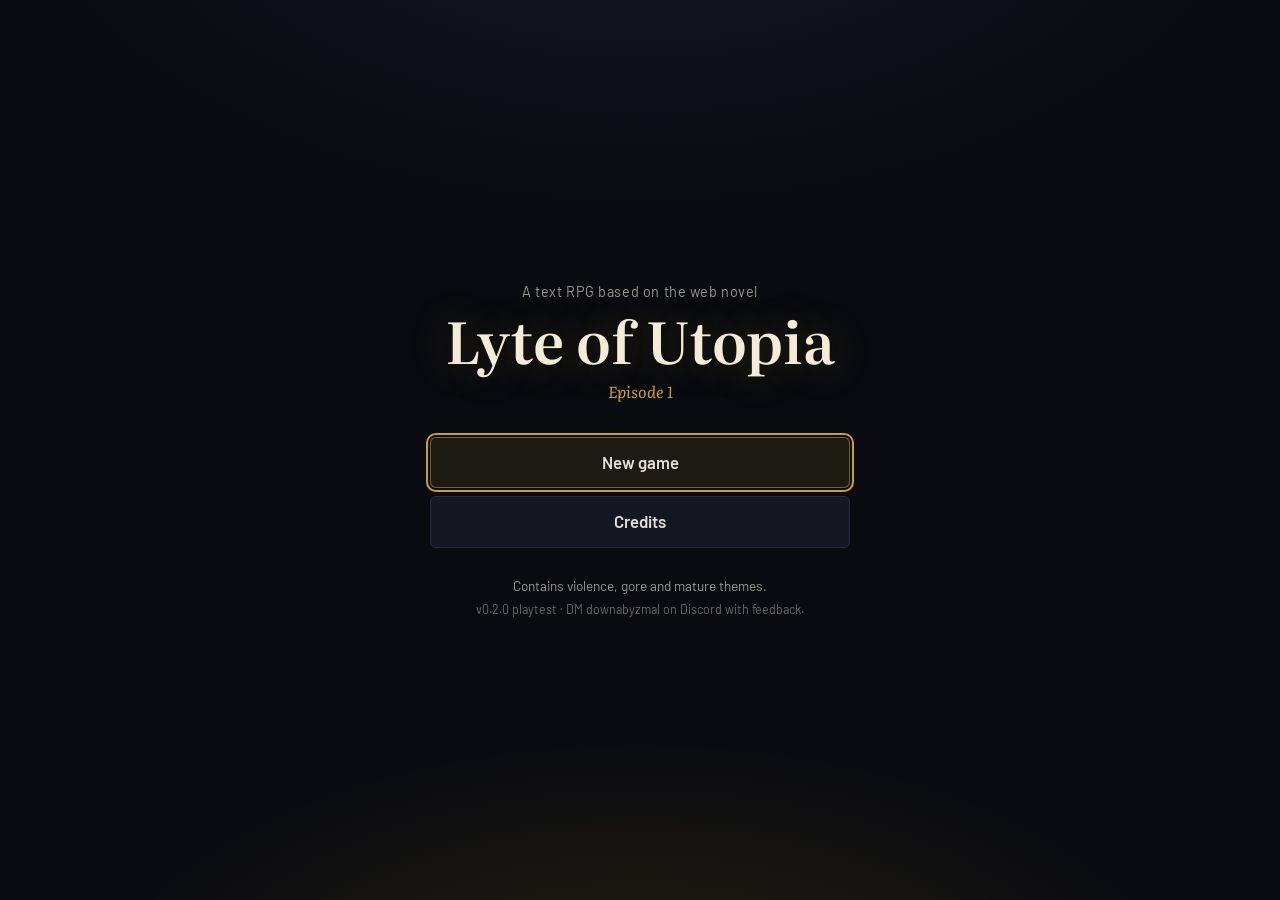
==== game/index.html @ 4e2836ab "Feat: Overhaul UI, combat, and added autosaving Updated the UI a bit Added autosaving feature for br" ====
<!doctype html>
<html lang="en">
<head>
    <meta charset="utf-8">
    <meta name="viewport" content="width=device-width, initial-scale=1">
    <title>Lyte of Utopia</title>
    <link rel="icon" type="image/png" href="assets/icon.png">
    <link rel="preconnect" href="https://fonts.googleapis.com">
    <link rel="preconnect" href="https://fonts.gstatic.com" crossorigin>
    <link rel="stylesheet" href="https://fonts.googleapis.com/css2?family=Barlow:wght@400;500;600&family=Literata:ital,opsz,wght@0,7..72,400;0,7..72,600;1,7..72,400&display=swap">
    <link rel="stylesheet" href="style.css">
</head>
<body>
    <div id="app" class="app is-loading on-title">
        <aside id="sidebar" class="sidebar" aria-label="Akira's status"></aside>
        <div id="sidebar-rail" class="sidebar-rail"></div>
        <div id="drawer-scrim" class="drawer-scrim"></div>

        <main id="main" class="main">
            <div class="mobile-bar">
                <button id="mobile-menu" class="icon-btn" type="button" aria-label="Open status and menu">
                    <svg viewBox="0 0 24 24" width="22" height="22" fill="none" stroke="currentColor" stroke-width="1.8" stroke-linecap="round"><path d="M4 7h16M4 12h16M4 17h16"/></svg>
                </button>
                <span class="mobile-title">Lyte of Utopia</span>
            </div>
            <div class="column">
                <article id="scene" class="scene" aria-live="polite"></article>
                <ol id="choices" class="choices"></ol>
            </div>
        </main>

        <section id="title-screen" class="title-screen" hidden></section>
    </div>

    <div id="modal-root"></div>
    <div id="toast-root" class="toast-root"></div>

    <!-- Plain scripts (not modules) so the game runs from a double-click.
         Order matters: data first, then each code file after the ones it uses. -->
    <script>window.LOU = {}; window.LOU_DATA = {};</script>
    <script src="data/game.js"></script>
    <script src="data/story/ep1.js"></script>
    <script src="data/system.js"></script>
    <script src="data/player.js"></script>
    <script src="data/enemies.js"></script>
    <script src="data/moves.js"></script>
    <script src="data/sprites.js"></script>
    <script src="data/combat-text.js"></script>
    <script src="data/locations.js"></script>
    <script src="data/codex.js"></script>
    <script src="data/tips.js"></script>
    <script src="data/flags.js"></script>
    <script src="js/attributes.js"></script>
    <script src="js/data.js"></script>
    <script src="js/settings.js"></script>
    <script src="js/ui.js"></script>
    <script src="js/state.js"></script>
    <script src="js/saves.js"></script>
    <script src="js/sprites.js"></script>
    <script src="js/combat.js"></script>
    <script src="js/narration.js"></script>
    <script src="js/sidebar.js"></script>
    <script src="js/combat-ui.js"></script>
    <script src="js/check.js"></script>
    <script src="js/engine.js"></script>
</body>
</html>
---- game/style.css ----
/* Lyte of Utopia: night-time palette. Moonlit parchment text on deep blue-black,
   aether gold for anything magical, crimson for danger, sage for good news. */

:root {
  --bg: #0f1118;
  --bg-deep: #0a0b10;
  --panel: #151823;
  --panel-2: #1b1f2c;
  --line: #262b3a;
  --line-strong: #353b4e;
  --text: #e4e0d4;
  --text-dim: #9a978e;
  --text-faint: #6b6a66;
  --gold: #c9a227;
  --gold-soft: rgba(201, 162, 39, 0.15);
  --link: #c9a227;
  --link-hover: #e6c65c;
  --good: #8fbf7a;
  --warn: #e0a85a;
  --bad: #d65a5f;
  --info: #86aee9;
  --calm: #a9b4c9;

  --font-prose: "Literata", "Iowan Old Style", "Palatino Linotype", Georgia, serif;
  --font-ui: "Barlow", "Segoe UI", system-ui, -apple-system, sans-serif;

  --prose-size: 1.125rem;
  --sidebar-w: 300px;
  --radius: 6px;
  --ease: cubic-bezier(.2, .7, .2, 1);
}

:root[data-text-size="small"] { --prose-size: 1rem; }
:root[data-text-size="large"] { --prose-size: 1.3rem; }

*, *::before, *::after { box-sizing: border-box; }
html, body { margin: 0; height: 100%; }
body {
  background: var(--bg);
  color: var(--text);
  font-family: var(--font-ui);
  font-size: 16px;
  line-height: 1.5;
  -webkit-font-smoothing: antialiased;
}
button { font: inherit; color: inherit; }
[hidden] { display: none !important; }
:focus-visible { outline: 2px solid var(--gold); outline-offset: 2px; }

.icon { display: inline-flex; width: 1.1em; height: 1.1em; flex: none; }
.icon svg { width: 100%; height: 100%; }
.muted { color: var(--text-dim); }

/* ---------- layout ---------- */

.app {
  display: grid;
  grid-template-columns: var(--sidebar-w) 1fr;
  height: 100vh;
  height: 100dvh;
}
.app.is-loading { visibility: hidden; }
.app.sidebar-collapsed { grid-template-columns: 0 1fr; }
.app.sidebar-collapsed .sidebar { visibility: hidden; }

.sidebar {
  position: relative;
  display: flex;
  flex-direction: column;
  min-height: 0;
  background: var(--panel);
  border-right: 1px solid var(--line);
  overflow: hidden;
}

.sidebar-rail {
  position: fixed;
  top: 10px;
  left: 10px;
  z-index: 20;
  display: none;
}
.app.sidebar-collapsed .sidebar-rail { display: block; }
.app.on-title .sidebar-rail { display: none; }

.main {
  min-width: 0;
  overflow-y: auto;
  scroll-behavior: smooth;
  background:
    radial-gradient(1200px 500px at 70% -10%, rgba(134, 174, 233, 0.05), transparent 60%),
    var(--bg);
}
.column {
  max-width: 46rem;
  margin: 0 auto;
  padding: 3.5rem 2.5rem 5rem;
}
.app.in-fight .column { max-width: 56rem; padding-top: 2rem; }

.mobile-bar { display: none; }
.drawer-scrim { display: none; }

/* ---------- sidebar ---------- */

.sb-top { position: relative; }
.sidebar-collapse {
  position: absolute;
  top: 8px;
  right: 8px;
  background: rgba(10, 11, 16, 0.55);
  backdrop-filter: blur(4px);
}

.portrait {
  position: relative;
  height: 196px;
  background: var(--bg-deep);
  overflow: hidden;
  border-bottom: 1px solid var(--line);
}
.portrait-sky, .stage-sky {
  position: absolute; inset: 0;
  transition: background 1.2s var(--ease);
}
.portrait-orb {
  position: absolute;
  width: 26px; height: 26px;
  border-radius: 50%;
  left: 74%; top: 34px;
  transition: all 1.2s var(--ease);
}
.portrait-ground, .stage-ground {
  position: absolute; left: 0; right: 0; bottom: 0;
  height: 34px;
  transition: background 1.2s var(--ease);
}
.portrait-anchor {
  position: absolute;
  left: 50%;
  bottom: 18px;
  width: 0; height: 0;
}

/* ---- Background art: switched off until Dan's location sprites arrive. ----
   To bring the placeholder skies back, remove this comment's opening and
   closing lines. The time-of-day feature has been removed, so the data-sky
   rules below no longer match anything; data-ground (location) is still set
   on the sidebar portrait and the fight stage for the new art to hook into.

-- sky by time of day --
[data-sky="void"] .portrait-sky, [data-sky="void"] .stage-sky { background: radial-gradient(circle at 50% 40%, #1e1a33 0%, #0b0a12 70%); }
[data-sky="dawn"] .portrait-sky, [data-sky="dawn"] .stage-sky { background: linear-gradient(#2b3157 0%, #8a5f78 55%, #e7a77a 100%); }
[data-sky="morning"] .portrait-sky, [data-sky="morning"] .stage-sky { background: linear-gradient(#5d8dc7 0%, #a9c7e3 70%, #e9dcc0 100%); }
[data-sky="midday"] .portrait-sky, [data-sky="midday"] .stage-sky { background: linear-gradient(#3f7fd0 0%, #87b6e8 75%, #cfe2ef 100%); }
[data-sky="afternoon"] .portrait-sky, [data-sky="afternoon"] .stage-sky { background: linear-gradient(#4c7fbe 0%, #a6bfd8 65%, #ead2a4 100%); }
[data-sky="evening"] .portrait-sky, [data-sky="evening"] .stage-sky { background: linear-gradient(#36477a 0%, #b56c5d 70%, #f0a35e 100%); }
[data-sky="dusk"] .portrait-sky, [data-sky="dusk"] .stage-sky { background: linear-gradient(#1c2142 0%, #57406b 60%, #b2586a 100%); }
[data-sky="night"] .portrait-sky, [data-sky="night"] .stage-sky { background: linear-gradient(#070912 0%, #121a33 70%, #1d2747 100%); }
[data-sky="fire"] .portrait-sky, [data-sky="fire"] .stage-sky { background: linear-gradient(#0d0a10 0%, #3a1416 50%, #b2402a 88%, #ef8a3a 100%); }

[data-sky="dawn"] .portrait-orb { background: #ffd9a0; box-shadow: 0 0 30px 10px rgba(255, 200, 140, .5); top: 120px; }
[data-sky="morning"] .portrait-orb { background: #fff3d1; box-shadow: 0 0 34px 12px rgba(255, 240, 200, .55); top: 60px; }
[data-sky="midday"] .portrait-orb { background: #fffbe8; box-shadow: 0 0 40px 14px rgba(255, 250, 220, .6); top: 22px; left: 55%; }
[data-sky="afternoon"] .portrait-orb { background: #fff0c4; box-shadow: 0 0 36px 12px rgba(255, 230, 170, .5); top: 50px; left: 22%; }
[data-sky="evening"] .portrait-orb { background: #ffb36b; box-shadow: 0 0 36px 14px rgba(255, 150, 80, .5); top: 118px; left: 16%; }
[data-sky="dusk"] .portrait-orb { background: #f1e7d0; box-shadow: 0 0 16px 4px rgba(240, 230, 210, .35); width: 14px; height: 14px; top: 36px; left: 78%; }
[data-sky="night"] .portrait-orb { background: #e9ecf5; box-shadow: 0 0 20px 6px rgba(220, 230, 255, .35); width: 18px; height: 18px; top: 26px; left: 80%; }
[data-sky="fire"] .portrait-orb { background: transparent; box-shadow: 0 0 80px 40px rgba(255, 110, 40, .25); top: 160px; left: 50%; }
[data-sky="void"] .portrait-orb { opacity: 0; }

-- ground by location --
[data-ground="none"] .portrait-ground, [data-ground="none"] .stage-ground { background: linear-gradient(transparent, rgba(0,0,0,.4)); }
[data-ground="dirt"] .portrait-ground, [data-ground="dirt"] .stage-ground { background: linear-gradient(#5b4632, #3a2c1f); }
[data-ground="wheat"] .portrait-ground, [data-ground="wheat"] .stage-ground { background: repeating-linear-gradient(100deg, #c9a24a 0 3px, #b08a37 3px 6px); }
[data-ground="forest"] .portrait-ground, [data-ground="forest"] .stage-ground { background: linear-gradient(#2f3a24, #1b2216); }
[data-ground="stone"] .portrait-ground, [data-ground="stone"] .stage-ground { background: repeating-linear-gradient(90deg, #6f6a62 0 22px, #5f5a53 22px 24px); }
[data-ground="water"] .portrait-ground, [data-ground="water"] .stage-ground { background: linear-gradient(#5c6f70, #34484f); }
[data-sky="night"] .portrait-ground, [data-sky="night"] .stage-ground,
[data-sky="dusk"] .portrait-ground, [data-sky="dusk"] .stage-ground { filter: brightness(.45) saturate(.7); }
[data-sky="fire"] .portrait-ground, [data-sky="fire"] .stage-ground { filter: brightness(.55) sepia(.4) saturate(1.4) hue-rotate(-20deg); }
[data-sky="evening"] .portrait-ground, [data-sky="evening"] .stage-ground { filter: brightness(.8) sepia(.2); }

[data-sky="night"] .sprite, [data-sky="dusk"] .sprite { filter: brightness(.82) saturate(.85); }
[data-sky="fire"] .sprite { filter: brightness(.9) sepia(.15) saturate(1.1); }
[data-sky="void"] .portrait .sprite { filter: brightness(.35) saturate(.4); }
---- end background art ---- */

.sprite {
  position: absolute;
  background-repeat: no-repeat;
  image-rendering: auto;
  pointer-events: none;
}


.sb-scroll {
  flex: 1;
  min-height: 0;
  overflow-y: auto;
  padding: 14px 16px 12px;
  display: flex;
  flex-direction: column;
  gap: 14px;
  scrollbar-width: thin;
  scrollbar-color: var(--line-strong) transparent;
}

.sb-name {
  font-family: var(--font-prose);
  font-size: 1.35rem;
  font-weight: 600;
  letter-spacing: .01em;
}
.sb-episode { font-family: var(--font-ui); font-size: .8rem; font-weight: 500; color: var(--text-dim); }

.sb-info {
  list-style: none;
  margin: -6px 0 0;
  padding: 0;
  display: grid;
  gap: 4px;
  font-size: .92rem;
}
.sb-info li { display: flex; align-items: center; gap: 8px; }
.sb-info .icon { color: var(--gold); width: 15px; height: 15px; }
.sb-info-sub { color: var(--text-dim); font-size: .85rem; }
.sb-info-sub::before { content: "·"; margin-right: 6px; }

.sb-label {
  display: flex; align-items: center; gap: 6px;
  font-size: .75rem;
  font-weight: 600;
  letter-spacing: .06em;
  color: var(--text-dim);
  margin-bottom: 3px;
}
.sb-label .icon { width: 13px; height: 13px; }
.sb-objective {
  padding: 10px 12px;
  background: var(--gold-soft);
  border-left: 2px solid var(--gold);
  border-radius: 0 var(--radius) var(--radius) 0;
}
.sb-objective-text { font-family: var(--font-prose); font-size: .98rem; }
.sb-objective.is-empty { background: transparent; border-left-color: var(--line-strong); }
.sb-objective.is-empty .sb-objective-text { color: var(--text-dim); font-style: italic; }

.sb-stats { display: grid; grid-template-columns: 1fr 1fr; gap: 8px; }
.sb-stat {
  display: grid;
  gap: 2px;
  padding: 10px 12px;
  background: var(--panel-2);
  border: 1px solid var(--line);
  border-radius: var(--radius);
}
.sb-stat-label { font-size: .75rem; font-weight: 600; letter-spacing: .06em; color: var(--text-dim); }
.sb-stat-value { font-variant-numeric: tabular-nums; }
.sb-stat-value strong { font-size: 1.45rem; font-weight: 600; line-height: 1.1; }
.sb-stat-max { color: var(--text-faint); font-size: .95rem; }
.sb-stat.tone-good .sb-stat-value strong { color: var(--text); }
.sb-stat.tone-warn .sb-stat-value strong { color: var(--warn); }
.sb-stat.tone-bad .sb-stat-value strong { color: var(--bad); }
.sb-stat-value.is-yield strong { color: var(--gold); }

.sb-condition-list { list-style: none; margin: 0; padding: 0; display: grid; gap: 3px; font-size: .95rem; }
.sb-condition-list li { color: var(--calm); }
.sb-condition-list .tone-good { color: var(--good); }
.sb-condition-list .tone-warn { color: var(--warn); }
.sb-condition-list .tone-bad { color: var(--bad); }

.tone-good.char-vital-text { color: var(--good); }
.tone-warn.char-vital-text { color: var(--warn); }
.tone-bad.char-vital-text { color: var(--bad); }
.tone-calm.char-vital-text { color: var(--calm); }

.sb-tip { margin: 0; font-size: .9rem; color: var(--text-dim); line-height: 1.45; }
.sb-tip-label { color: var(--gold); font-weight: 600; }

.sb-menu {
  display: grid;
  grid-template-columns: repeat(2, minmax(0, 1fr));
  gap: 6px;
  margin-top: auto;
}
.sb-menu-btn {
  position: relative;
  display: flex;
  align-items: center;
  gap: 5px;
  padding: 9px 6px 9px 8px;
  background: var(--panel-2);
  border: 1px solid var(--line);
  border-radius: var(--radius);
  cursor: pointer;
  font-size: .88rem;
  font-weight: 500;
  transition: border-color .15s, background .15s, color .15s;
}
.sb-menu-btn .icon { width: 1em; height: 1em; color: var(--text-dim); transition: color .15s; }
.sb-menu-btn span:not(.icon):not(.badge) { white-space: nowrap; }
.sb-menu-btn .badge { position: absolute; top: -7px; right: -7px; margin: 0; box-shadow: 0 0 0 2px var(--panel); }

.sb-menu-btn:hover { border-color: rgba(201, 162, 39, .55); background: #212637; }
.sb-menu-btn:hover .icon { color: var(--gold); }
.badge {
  margin-left: auto;
  min-width: 18px; height: 18px;
  padding: 0 5px;
  border-radius: 9px;
  background: var(--gold);
  color: #1a1408;
  font-size: .72rem;
  font-weight: 600;
  display: inline-flex; align-items: center; justify-content: center;
}
.sb-version { padding: 6px 18px 8px; font-size: .72rem; color: var(--text-faint); border-top: 1px solid var(--line); }

.icon-btn {
  display: inline-flex; align-items: center; justify-content: center;
  width: 32px; height: 32px;
  padding: 0;
  background: var(--panel-2);
  border: 1px solid var(--line);
  border-radius: var(--radius);
  color: var(--text);
  cursor: pointer;
  transition: border-color .15s, color .15s;
}
.icon-btn:hover { border-color: var(--line-strong); color: var(--gold); }
.icon-btn .icon { width: 17px; height: 17px; }

/* ---------- story ---------- */

.scene {
  font-family: var(--font-prose);
  font-size: var(--prose-size);
  line-height: 1.8;
  color: var(--text);
}
.scene p { margin: 0 0 1.15em; }
.scene strong { color: #fff6df; font-weight: 600; }
.scene em { color: #d9d3c2; }
.scene .aside { color: var(--text-dim); }
.scene-heading { font-size: 1.3em; margin: 0 0 1em; }
.scene-feedback { color: var(--gold) !important; font-family: var(--font-ui); font-size: 1rem; }
.scene .error { color: var(--bad); font-family: var(--font-ui); }
:root[data-animations="on"] .scene.is-in { animation: fade-up .45s var(--ease) both; }
@keyframes fade-up { from { opacity: 0; transform: translateY(6px); } to { opacity: 1; transform: none; } }

.choices {
  list-style: none;
  margin: 1.8rem 0 0;
  padding: 0;
  display: grid;
  gap: .35rem;
  font-family: var(--font-prose);
  font-size: var(--prose-size);
}
.choice {
  display: inline-flex;
  align-items: baseline;
  gap: .55em;
  padding: .2rem 0;
  background: none;
  border: 0;
  color: var(--link);
  font-family: var(--font-prose);
  font-size: inherit;
  text-align: left;
  cursor: pointer;
  transition: color .12s;
}
.choice-key { color: var(--text-faint); font-family: var(--font-ui); font-size: .85em; min-width: 1.6em; transition: color .12s; }
.choice-key:not(:empty)::before { content: "("; }
.choice-key:not(:empty)::after { content: ")"; }
.choice:hover .choice-text, .choice:focus-visible .choice-text { color: var(--link-hover); text-decoration: underline; text-underline-offset: 3px; text-decoration-thickness: 1px; }
.choice:hover .choice-key { color: var(--link); }
.choice.is-disabled { color: var(--text-faint); cursor: not-allowed; }
.choice-reason { font-family: var(--font-ui); font-size: .8em; color: var(--text-faint); }
.choice-end { color: var(--gold); }
.choice:focus-visible { outline: none; }
.choice:focus-visible .choice-key { color: var(--gold); }

/* ---------- title screen ---------- */

.title-screen {
  position: fixed;
  inset: 0;
  z-index: 30;
  display: grid;
  place-items: center;
  padding: 24px;
  background:
    radial-gradient(800px 420px at 50% 115%, rgba(201, 162, 39, .16), transparent 70%),
    radial-gradient(1000px 600px at 50% -20%, rgba(134, 174, 233, .10), transparent 65%),
    var(--bg-deep);
  overflow-y: auto;
}
.title-inner { width: min(420px, 100%); text-align: center; }
.title-kicker { margin: 0 0 6px; color: var(--text-dim); font-size: .9rem; letter-spacing: .04em; }
.title-name {
  margin: 0;
  font-family: var(--font-prose);
  font-weight: 600;
  font-size: clamp(2.4rem, 7vw, 3.6rem);
  line-height: 1.05;
  color: #f4ecd6;
  text-shadow: 0 0 40px rgba(201, 162, 39, .25);
}
.title-ep { margin: 10px 0 34px; color: var(--gold); font-family: var(--font-prose); font-style: italic; }
.title-menu { display: grid; gap: 8px; }
.title-btn {
  display: flex; flex-direction: column; align-items: center;
  padding: 12px 16px;
  background: rgba(27, 31, 44, .7);
  border: 1px solid var(--line);
  border-radius: var(--radius);
  cursor: pointer;
  transition: border-color .15s, background .15s, transform .15s;
}
.title-btn:hover { border-color: var(--line-strong); background: var(--panel-2); }
.title-btn.is-primary { border-color: rgba(201, 162, 39, .55); background: rgba(201, 162, 39, .1); }
.title-btn.is-primary:hover { border-color: var(--gold); }
.title-btn-main { font-weight: 600; font-size: 1.05rem; }
.title-btn-sub { font-size: .82rem; color: var(--text-dim); margin-top: 2px; }
.title-warning { margin: 28px 0 4px; font-size: .85rem; color: var(--text-dim); }
.title-warn { margin: 16px 0 0; font-size: .85rem; color: var(--warn); }
.title-foot { margin: 0; font-size: .78rem; color: var(--text-faint); }

/* ---------- modals ---------- */

.modal-backdrop {
  position: fixed; inset: 0; z-index: 50;
  display: grid; place-items: center;
  padding: 20px;
  background: rgba(5, 6, 10, .65);
  backdrop-filter: blur(3px);
  opacity: 0;
  transition: opacity .18s;
}
.modal-backdrop.is-open { opacity: 1; }
.modal {
  width: min(460px, 100%);
  max-height: calc(100dvh - 40px);
  display: flex; flex-direction: column;
  background: var(--panel);
  border: 1px solid var(--line-strong);
  border-radius: 10px;
  box-shadow: 0 30px 80px rgba(0, 0, 0, .5);
  transform: translateY(8px);
  transition: transform .2s var(--ease);
}
.modal-backdrop.is-open .modal { transform: none; }
.modal-wide { width: min(680px, 100%); }
.modal-head {
  display: flex; align-items: center; justify-content: space-between;
  padding: 14px 16px 12px 20px;
  border-bottom: 1px solid var(--line);
}
.modal-head h2 { margin: 0; font-family: var(--font-prose); font-size: 1.25rem; font-weight: 600; }
.modal-body { padding: 18px 20px 20px; overflow-y: auto; }
.modal-body h4 { margin: 0 0 10px; font-size: .78rem; letter-spacing: .07em; color: var(--text-dim); font-weight: 600; }
.modal-body section + section { margin-top: 22px; }

.btn {
  display: inline-flex; align-items: center; gap: 6px;
  padding: 7px 14px;
  background: var(--panel-2);
  border: 1px solid var(--line-strong);
  border-radius: var(--radius);
  cursor: pointer;
  font-weight: 500;
  font-size: .92rem;
  transition: border-color .15s, background .15s;
}
.btn:hover:not(:disabled) { border-color: var(--text-dim); }
.btn:disabled { opacity: .45; cursor: not-allowed; }
.btn .icon { width: 15px; height: 15px; }
.btn-primary { background: rgba(201, 162, 39, .12); border-color: rgba(201, 162, 39, .5); color: #f3dfaa; }
.btn-primary:hover:not(:disabled) { border-color: var(--gold); }
.btn-danger { background: rgba(214, 90, 95, .12); border-color: rgba(214, 90, 95, .5); color: #f0b3b5; }
.btn-danger:hover:not(:disabled) { border-color: var(--bad); }
.btn-row { display: flex; justify-content: flex-end; gap: 8px; margin-top: 18px; }
.confirm p { margin: 0; color: var(--text-dim); }

/* save slots */
.slots { display: grid; gap: 8px; }
.slots > *, .modal-body { min-width: 0; }
.slots-note { margin: 0 0 6px; font-size: .9rem; }
.slots-note:not(.muted) { color: var(--warn); }
.slot {
  display: flex; align-items: center; gap: 14px;
  padding: 12px 14px;
  background: var(--panel-2);
  border: 1px solid var(--line);
  border-radius: var(--radius);
}
.slot.is-auto { border-color: rgba(201, 162, 39, .3); }
.slot.is-empty { background: transparent; border-style: dashed; }
.slot-info { flex: 1; min-width: 0; }
.slot-title { display: flex; gap: 10px; align-items: baseline; }
.slot-title .muted { font-size: .82rem; }
.slot-meta { font-size: .88rem; color: var(--text); }
.slot-meta.muted { color: var(--text-dim); }
.slot-preview { margin: 4px 0 0; font-family: var(--font-prose); font-size: .88rem; color: var(--text-dim); white-space: nowrap; overflow: hidden; text-overflow: ellipsis; }
.slot-actions { display: flex; gap: 6px; flex: none; }

/* settings */
.settings { display: grid; gap: 16px; }
.setting { display: flex; align-items: center; justify-content: space-between; gap: 16px; }
.setting p { margin: 2px 0 0; font-size: .85rem; }
.setting-danger { padding-top: 14px; border-top: 1px solid var(--line); }
.seg { display: inline-flex; border: 1px solid var(--line-strong); border-radius: var(--radius); overflow: hidden; flex: none; }
.seg-btn { padding: 6px 12px; background: transparent; border: 0; cursor: pointer; font-size: .88rem; color: var(--text-dim); }
.seg-btn + .seg-btn { border-left: 1px solid var(--line-strong); }
.seg-btn.is-on { background: var(--gold-soft); color: #f3dfaa; }

/* character */
.char-head { display: flex; justify-content: space-between; align-items: flex-start; gap: 16px; margin-bottom: 18px; }
.char-head h3 { margin: 0; font-family: var(--font-prose); font-size: 1.5rem; }
.char-head p { margin: 2px 0 0; }
.char-yield { text-align: right; display: grid; font-size: .85rem; }
.char-yield strong { font-size: 1.2rem; color: var(--gold); }
.char-vitals { display: grid; gap: 6px; }
.char-vital { display: grid; grid-template-columns: 7rem 1fr auto; gap: 8px; font-size: .95rem; }
.char-vital-label { color: var(--text-dim); }
.char-vital-num { color: var(--text-faint); font-variant-numeric: tabular-nums; }
.stat-grid { display: grid; grid-template-columns: repeat(3, 1fr); gap: 8px; margin: 0; }
.stat { padding: 8px 10px; background: var(--panel-2); border: 1px solid var(--line); border-radius: var(--radius); }
.stat dt { font-size: .8rem; color: var(--text-dim); }
.stat dd { margin: 0; font-size: 1.15rem; font-weight: 600; font-variant-numeric: tabular-nums; }
.stat-help { margin: 2px 0 0; font-size: .75rem; color: var(--text-faint); line-height: 1.3; }
.derived { display: grid; grid-template-columns: repeat(2, 1fr); gap: 4px 20px; margin: 0; }
.derived div { display: flex; justify-content: space-between; border-bottom: 1px solid var(--line); padding: 4px 0; font-size: .92rem; }
.derived dt { color: var(--text-dim); }
.derived dd { margin: 0; font-variant-numeric: tabular-nums; }
.move-list { list-style: none; margin: 0; padding: 0; display: grid; gap: 8px; }
.move-list li { display: grid; font-size: .92rem; }

/* journal */
.journal-entry { padding: 10px 0; border-bottom: 1px solid var(--line); }
.journal-entry:last-child { border-bottom: 0; }
.journal-entry h5 { margin: 0 0 3px; font-family: var(--font-prose); font-size: 1.05rem; font-weight: 600; display: flex; align-items: center; gap: 8px; }
.journal-entry p { margin: 0; font-family: var(--font-prose); color: var(--text-dim); font-size: .98rem; line-height: 1.6; }
.new-pill { font-family: var(--font-ui); font-size: .68rem; font-weight: 600; padding: 1px 6px; border-radius: 8px; background: var(--gold); color: #1a1408; }

.flag-list { list-style: none; margin: 0; padding: 0; counter-reset: flag; }
.flag {
  display: flex; align-items: baseline; gap: 10px;
  padding: 9px 0;
  border-bottom: 1px solid var(--line);
  font-family: var(--font-prose);
  font-size: 1rem;
  counter-increment: flag;
}
.flag:last-child { border-bottom: 0; }
.flag::before { content: counter(flag); flex: none; min-width: 1.4em; font-family: var(--font-ui); font-size: .8rem; color: var(--text-faint); }
.flag .new-pill { margin-left: auto; flex: none; }

.objective-list { list-style: none; margin: 0; padding: 0; display: grid; gap: 2px; }
.objective { display: flex; align-items: baseline; gap: 10px; padding: 7px 0; font-family: var(--font-prose); font-size: 1rem; }
.objective .icon { color: var(--gold); width: 15px; height: 15px; align-self: center; }
.objective.is-current { padding: 10px 12px; background: var(--gold-soft); border-left: 2px solid var(--gold); border-radius: 0 var(--radius) var(--radius) 0; }
.objective.is-done { color: var(--text-dim); border-bottom: 1px solid var(--line); }
.objective.is-done:last-child { border-bottom: 0; }
.objective-check { color: var(--good); font-family: var(--font-ui); font-size: .85rem; min-width: 15px; }

.credits { font-family: var(--font-prose); line-height: 1.7; }
.credits p { margin: 0 0 1em; }
.credits strong { color: var(--gold); }

/* ---------- toasts ---------- */

.toast-root {
  position: fixed; right: 18px; bottom: 18px; z-index: 60;
  display: grid; gap: 8px; justify-items: end;
  pointer-events: none;
}
.toast {
  display: inline-flex; align-items: center; gap: 6px;
  padding: 9px 14px;
  background: var(--panel-2);
  border: 1px solid var(--line-strong);
  border-left: 3px solid var(--text-dim);
  border-radius: var(--radius);
  font-size: .92rem;
  box-shadow: 0 10px 30px rgba(0, 0, 0, .4);
  opacity: 0;
  transform: translateY(6px);
  transition: opacity .25s, transform .25s var(--ease);
}
.toast.is-in { opacity: 1; transform: none; }
.toast .icon { color: var(--gold); width: 15px; height: 15px; }
.toast-good { border-left-color: var(--good); }
.toast-bad { border-left-color: var(--bad); }
.toast-info { border-left-color: var(--gold); }

/* ---------- combat ---------- */

.combat { font-family: var(--font-ui); font-size: 1rem; line-height: 1.5; }

.combat-top {
  display: grid;
  grid-template-columns: 1fr 240px;
  gap: 14px;
}
.stage {
  position: relative;
  height: 210px;
  background: var(--bg-deep);
  border: 1px solid var(--line);
  border-radius: 10px;
  overflow: hidden;
}
.stage-ground { height: 44px; }
.stage-anchor { position: absolute; bottom: 26px; width: 0; height: 0; transition: transform .6s var(--ease), opacity .6s; }
.stage-left { left: 27%; }
.stage-right { left: 73%; }
.stage-anchor.is-leaving { transform: translateX(-180px); opacity: 0; }
.stage-round {
  position: absolute; top: 10px; left: 12px;
  padding: 2px 8px;
  border-radius: 10px;
  background: rgba(10, 11, 16, .55);
  font-size: .78rem;
  color: var(--text);
}
.stage::after {
  content: ""; position: absolute; inset: 0; pointer-events: none; opacity: 0;
}
:root[data-animations="on"] .stage.is-flash-bad::after { background: rgba(214, 90, 95, .35); animation: flash .45s ease-out; }
:root[data-animations="on"] .stage.is-flash-good::after { background: rgba(255, 240, 200, .25); animation: flash .35s ease-out; }
:root[data-animations="on"] .stage.is-shaking { animation: shake .38s; }
@keyframes flash { from { opacity: 1; } to { opacity: 0; } }
@keyframes shake {
  0%, 100% { transform: none; }
  20% { transform: translate(-5px, 2px); }
  40% { transform: translate(5px, -2px); }
  60% { transform: translate(-3px, 1px); }
  80% { transform: translate(2px, 0); }
}

.combat-side { display: grid; gap: 10px; align-content: start; }
.foe-card, .you-card {
  padding: 12px 14px;
  background: var(--panel);
  border: 1px solid var(--line);
  border-radius: 10px;
}
.foe-card { border-top: 2px solid var(--bad); }
.foe-name, .you-name { font-family: var(--font-prose); font-weight: 600; font-size: 1.08rem; margin-bottom: 6px; }
.foe-line { display: grid; gap: 1px; font-size: .92rem; margin-top: 6px; }
.foe-key { font-size: .72rem; letter-spacing: .07em; color: var(--text-faint); font-weight: 600; }
.foe-health.tone-calm span:last-child { color: var(--text); }
.foe-health.tone-warn span:last-child { color: var(--warn); }
.foe-health.tone-bad span:last-child { color: var(--bad); }
.foe-stamina span:last-child { color: var(--text-dim); }

.you-bars { display: grid; gap: 8px; }
.cbar-head { display: flex; justify-content: space-between; font-size: .82rem; color: var(--text-dim); }
.cbar-num { font-variant-numeric: tabular-nums; color: var(--text); }
.cbar-track { height: 6px; background: var(--line-strong); border-radius: 3px; overflow: hidden; margin-top: 3px; }
.cbar-fill { height: 100%; border-radius: 3px; transition: width .5s var(--ease); }
.is-health .cbar-fill { background: linear-gradient(90deg, #b8454b, #d65a5f); }
.is-stamina .cbar-fill { background: linear-gradient(90deg, #6f9a5f, #8fbf7a); }
.is-aether .cbar-fill { background: linear-gradient(90deg, #c8952f, #e2b34a); }
.is-focus .cbar-fill { background: linear-gradient(90deg, #6c86c9, #86aee9); }
.you-mood { margin-top: 8px; font-size: .88rem; }
.you-mood.tone-good { color: var(--good); }
.you-mood.tone-warn { color: var(--warn); }
.you-mood.tone-bad { color: var(--bad); }

.intent {
  margin-top: 14px;
  padding: 12px 16px;
  background: linear-gradient(90deg, rgba(214, 90, 95, .08), transparent 70%), var(--panel);
  border: 1px solid var(--line);
  border-left: 3px solid var(--bad);
  border-radius: 0 10px 10px 0;
}
.intent-head { display: flex; align-items: center; gap: 10px; }
.intent-label { font-size: .72rem; letter-spacing: .07em; font-weight: 600; color: var(--text-faint); }
.intent-tag {
  padding: 1px 8px;
  border-radius: 10px;
  font-size: .75rem;
  font-weight: 600;
  background: var(--line-strong);
}
.intent-tag[data-tag="quick"] { background: rgba(214, 90, 95, .2); color: #f0a3a6; }
.intent-tag[data-tag="slow"] { background: rgba(224, 168, 90, .18); color: #f2c98d; }
.intent-tag[data-tag="defensive"] { background: rgba(169, 180, 201, .16); color: var(--calm); }
.intent-tag[data-tag="recovering"] { background: rgba(143, 191, 122, .16); color: #b9dba9; }
.intent-tag[data-tag="charging"] { background: var(--gold-soft); color: #f3dfaa; }
.intent-tag[data-tag="offbalance"] { background: rgba(143, 191, 122, .2); color: #b9dba9; }
.intent-text { margin: 6px 0 0; font-family: var(--font-prose); font-size: calc(var(--prose-size) * .95); }

.combat-bottom {
  margin-top: 14px;
  display: grid;
  grid-template-columns: 1fr 300px;
  gap: 14px;
  align-items: start;
}
.log-col { display: grid; gap: 14px; min-width: 0; }
.combat-log {
  height: 340px;
  overflow-y: auto;
  padding: 12px 16px;
  background: var(--bg-deep);
  border: 1px solid var(--line);
  border-radius: 10px;
  font-family: var(--font-prose);
  font-size: calc(var(--prose-size) * .92);
  line-height: 1.6;
  scrollbar-width: thin;
  scrollbar-color: var(--line-strong) transparent;
}
.log-line { margin: 0 0 .45em; opacity: 0; transform: translateY(3px); transition: opacity .25s, transform .25s var(--ease); }
.log-line.is-in { opacity: 1; transform: none; }
:root[data-animations="off"] .log-line { opacity: 1; transform: none; transition: none; }
.log-round {
  margin-top: .9em;
  font-family: var(--font-ui);
  font-size: .72rem;
  letter-spacing: .08em;
  font-weight: 600;
  color: var(--text-faint);
  display: flex; align-items: center; gap: 10px;
}
.log-round::after { content: ""; flex: 1; height: 1px; background: var(--line); }
.log-line.tone-muted { color: var(--text-dim); }
.log-line.tone-intent { color: #c9c3b3; font-style: italic; }
.log-line.tone-bad { color: #efb8ba; }
.log-line.tone-good { color: #cfe5c3; }

.action-panel { display: grid; gap: 10px; }
.actions { display: grid; gap: 10px; }
.actions.is-busy { opacity: .55; }
.action-group { display: grid; gap: 6px; }
.action-group-label {
  display: flex; align-items: center; gap: 6px;
  font-size: .72rem; letter-spacing: .07em; font-weight: 600; color: var(--text-faint);
}
.action-group-label .icon { width: 13px; height: 13px; }
.action-btn {
  display: grid;
  grid-template-columns: 1.6rem 1fr auto;
  align-items: center;
  gap: 8px;
  padding: 10px 12px;
  background: var(--panel);
  border: 1px solid var(--line);
  border-radius: var(--radius);
  text-align: left;
  cursor: pointer;
  transition: border-color .12s, background .12s, transform .12s;
}
.action-btn:hover:not(:disabled), .action-btn:focus-visible { border-color: var(--link); background: #1a2030; }
.action-btn:active:not(:disabled) { transform: translateY(1px); }
.action-btn:disabled { cursor: not-allowed; opacity: .5; }
.action-key {
  display: inline-flex; align-items: center; justify-content: center;
  width: 1.4rem; height: 1.4rem;
  border: 1px solid var(--line-strong);
  border-radius: 4px;
  font-size: .78rem; color: var(--text-dim);
}
.action-name { font-weight: 600; }
.action-chips { display: flex; gap: 4px; flex-wrap: wrap; justify-content: flex-end; }
.action-blocked { grid-column: 2 / -1; font-size: .8rem; color: var(--warn); }
.chip { padding: 1px 7px; border-radius: 9px; font-size: .72rem; background: var(--line); color: var(--text-dim); white-space: nowrap; }
.chip-stamina { background: rgba(143, 191, 122, .14); color: #b9dba9; }
.chip-aether { background: var(--gold-soft); color: #f3dfaa; }
.chip-focus { background: rgba(134, 174, 233, .15); color: var(--link-hover); }
.group-attack .action-btn { border-left: 2px solid rgba(214, 90, 95, .6); }
.group-defend .action-btn { border-left: 2px solid rgba(134, 174, 233, .6); }
.group-recover .action-btn { border-left: 2px solid rgba(143, 191, 122, .6); }
.group-escape .action-btn { border-left: 2px solid rgba(224, 168, 90, .6); }

.action-detail {
  padding: 12px 14px;
  background: var(--panel);
  border: 1px solid var(--line);
  border-radius: 10px;
  align-self: start;
  font-size: .9rem;
}
.detail-hint { margin: 0; color: var(--text-dim); }
.detail-name { font-family: var(--font-prose); font-weight: 600; font-size: 1.05rem; }
.detail-text { margin: 4px 0 10px; color: var(--text-dim); font-family: var(--font-prose); }
.detail-facts { display: grid; grid-template-columns: auto 1fr; gap: 3px 10px; margin: 0; }
.detail-facts dt { color: var(--text-faint); }
.detail-facts dd { margin: 0; }
.detail-blocked { margin: 8px 0 0; color: var(--warn); }

.combat-footer:empty { display: none; }
.combat.is-over .combat-bottom { grid-template-columns: 1fr; }
.combat.is-over .action-panel { display: none; }
.combat.is-over .combat-log { height: auto; max-height: 420px; }

/* ---------- small screens ---------- */

@media (max-width: 860px) {
  .app { grid-template-columns: 1fr; }
  .app.sidebar-collapsed { grid-template-columns: 1fr; }
  .app.sidebar-collapsed .sidebar { visibility: visible; }
  .sidebar-rail, .app.sidebar-collapsed .sidebar-rail { display: none; }
  .sidebar-collapse { display: none; }
  .sidebar {
    position: fixed; top: 0; bottom: 0; left: 0;
    width: min(320px, 88vw);
    z-index: 40;
    transform: translateX(-102%);
    transition: transform .25s var(--ease);
  }
  .app.drawer-open .sidebar { transform: none; }
  .app.drawer-open .drawer-scrim { display: block; position: fixed; inset: 0; z-index: 35; background: rgba(5, 6, 10, .6); }
  .mobile-bar {
    position: sticky; top: 0; z-index: 10;
    display: flex; align-items: center; gap: 12px;
    padding: 10px 16px;
    background: rgba(15, 17, 24, .92);
    backdrop-filter: blur(6px);
    border-bottom: 1px solid var(--line);
  }
  .mobile-title { font-family: var(--font-prose); font-weight: 600; }
  .column { padding: 1.6rem 16px 4rem; }
  .app.in-fight .column { padding-top: 1rem; }
  .combat-top { grid-template-columns: 1fr; }
  .combat-side { grid-template-columns: 1fr 1fr; }
  .combat-bottom { grid-template-columns: 1fr; }
  .combat-bottom .action-panel { order: -1; }
  .combat-log { height: 240px; }
  .stat-grid { grid-template-columns: repeat(2, 1fr); }
  .derived { grid-template-columns: 1fr; }
  .slot { flex-wrap: wrap; }
  .slot-actions { width: 100%; justify-content: flex-end; }
}
@media (max-width: 480px) {
  .stage { height: 200px; }
  .stage-left { left: 26%; }
  .stage-right { left: 74%; }
  .setting { flex-direction: column; align-items: flex-start; }
}

@media (prefers-reduced-motion: reduce) {
  *, *::before, *::after { animation: none !important; transition: none !important; }
}
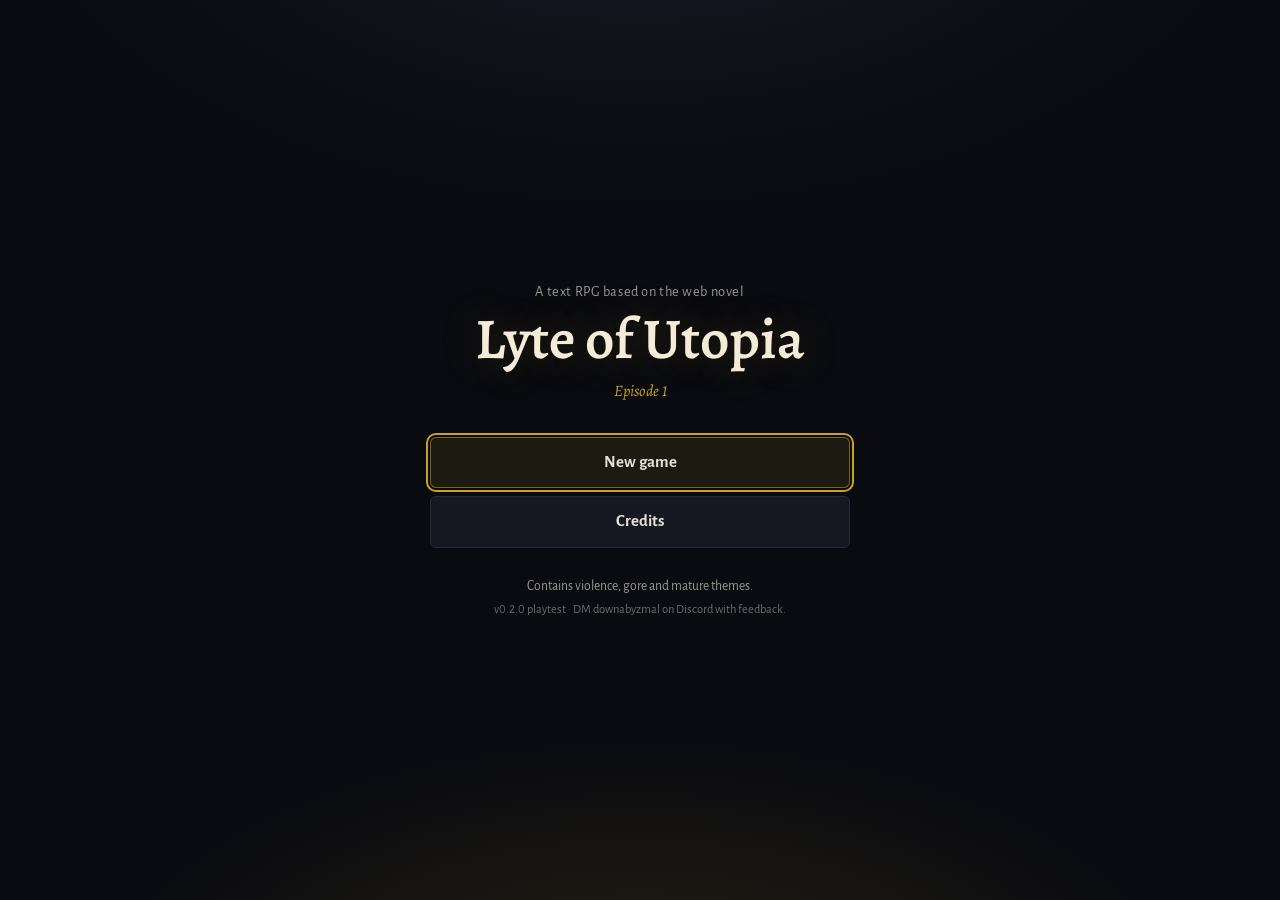
==== commit b8f5208e: "Switch to Alegreya and Alegreya Sans for a warmer, more human feel Co-Authored-By: Claude Opus 5.5 <" ====
--- a/game/index.html
+++ b/game/index.html
@@ -7,7 +7,7 @@
     <link rel="icon" type="image/png" href="assets/icon.png">
     <link rel="preconnect" href="https://fonts.googleapis.com">
     <link rel="preconnect" href="https://fonts.gstatic.com" crossorigin>
-    <link rel="stylesheet" href="https://fonts.googleapis.com/css2?family=Barlow:wght@400;500;600&family=Literata:ital,opsz,wght@0,7..72,400;0,7..72,600;1,7..72,400&display=swap">
+    <link rel="stylesheet" href="https://fonts.googleapis.com/css2?family=Alegreya:ital,wght@0,400;0,600;1,400&family=Alegreya+Sans:wght@400;500;700&display=swap">
     <link rel="stylesheet" href="style.css">
 </head>
 <body>
--- a/game/style.css
+++ b/game/style.css
@@ -21,17 +21,17 @@
   --info: #86aee9;
   --calm: #a9b4c9;
 
-  --font-prose: "Literata", "Iowan Old Style", "Palatino Linotype", Georgia, serif;
-  --font-ui: "Barlow", "Segoe UI", system-ui, -apple-system, sans-serif;
-
-  --prose-size: 1.125rem;
+  --font-prose: "Alegreya", "Iowan Old Style", "Palatino Linotype", Georgia, serif;
+  --font-ui: "Alegreya Sans", "Segoe UI", system-ui, -apple-system, sans-serif;
+
+  --prose-size: 1.2rem;
   --sidebar-w: 300px;
   --radius: 6px;
   --ease: cubic-bezier(.2, .7, .2, 1);
 }
 
-:root[data-text-size="small"] { --prose-size: 1rem; }
-:root[data-text-size="large"] { --prose-size: 1.3rem; }
+:root[data-text-size="small"] { --prose-size: 1.075rem; }
+:root[data-text-size="large"] { --prose-size: 1.375rem; }
 
 *, *::before, *::after { box-sizing: border-box; }
 html, body { margin: 0; height: 100%; }
@@ -41,6 +41,9 @@
   font-family: var(--font-ui);
   font-size: 16px;
   line-height: 1.5;
+  /* Alegreya uses "old-style" numbers that dip below the line by default.
+     Lining numbers sit level, which reads better for stats like 100 / 100. */
+  font-variant-numeric: lining-nums;
   -webkit-font-smoothing: antialiased;
 }
 button { font: inherit; color: inherit; }
@@ -91,12 +94,21 @@
     radial-gradient(1200px 500px at 70% -10%, rgba(134, 174, 233, 0.05), transparent 60%),
     var(--bg);
 }
+/* The story box: a framed panel centred in the space right of the sidebar,
+   about half of that space wide. It never shrinks below a comfortable
+   reading width (min) and never grows past one (max). */
 .column {
-  max-width: 46rem;
-  margin: 0 auto;
-  padding: 3.5rem 2.5rem 5rem;
-}
-.app.in-fight .column { max-width: 56rem; padding-top: 2rem; }
+  width: 50%;
+  min-width: min(36rem, 100%);
+  max-width: 52rem;
+  margin: 3rem auto;
+  padding: 2.5rem 2.75rem 3rem;
+  background: rgba(21, 24, 35, 0.92);
+  border: 1px solid var(--line);
+  border-radius: 10px;
+  box-shadow: 0 18px 50px rgba(0, 0, 0, 0.35);
+}
+.app.in-fight .column { width: 70%; max-width: 56rem; padding-top: 2rem; }
 
 .mobile-bar { display: none; }
 .drawer-scrim { display: none; }
@@ -194,6 +206,9 @@
 }
 
 
+/* space-between spreads the sections evenly from top to bottom, so a tall
+   window doesn't leave one big empty gap. gap is the minimum spacing when
+   the window is short and everything is squeezed together. */
 .sb-scroll {
   flex: 1;
   min-height: 0;
@@ -201,6 +216,7 @@
   padding: 14px 16px 12px;
   display: flex;
   flex-direction: column;
+  justify-content: space-between;
   gap: 14px;
   scrollbar-width: thin;
   scrollbar-color: var(--line-strong) transparent;
@@ -214,9 +230,10 @@
 }
 .sb-episode { font-family: var(--font-ui); font-size: .8rem; font-weight: 500; color: var(--text-dim); }
 
+.sb-identity { display: grid; gap: 6px; }
 .sb-info {
   list-style: none;
-  margin: -6px 0 0;
+  margin: 0;
   padding: 0;
   display: grid;
   gap: 4px;
@@ -256,7 +273,7 @@
   border-radius: var(--radius);
 }
 .sb-stat-label { font-size: .75rem; font-weight: 600; letter-spacing: .06em; color: var(--text-dim); }
-.sb-stat-value { font-variant-numeric: tabular-nums; }
+.sb-stat-value { font-variant-numeric: lining-nums tabular-nums; }
 .sb-stat-value strong { font-size: 1.45rem; font-weight: 600; line-height: 1.1; }
 .sb-stat-max { color: var(--text-faint); font-size: .95rem; }
 .sb-stat.tone-good .sb-stat-value strong { color: var(--text); }
@@ -264,6 +281,17 @@
 .sb-stat.tone-bad .sb-stat-value strong { color: var(--bad); }
 .sb-stat-value.is-yield strong { color: var(--gold); }
 
+.sb-bars { display: grid; gap: 10px; }
+.sb-bar-head { display: flex; justify-content: space-between; align-items: baseline; margin-bottom: 4px; }
+.sb-bar-label { font-size: .75rem; font-weight: 600; letter-spacing: .06em; color: var(--text-dim); }
+.sb-bar-value { font-size: .78rem; color: var(--text-faint); font-variant-numeric: lining-nums tabular-nums; }
+.sb-bar-track { height: 6px; background: var(--bg-deep); border: 1px solid var(--line); border-radius: 4px; overflow: hidden; }
+.sb-bar-fill { height: 100%; background: var(--calm); border-radius: 3px; transition: width .4s var(--ease); }
+.sb-bar-stamina .sb-bar-fill { background: var(--good); }
+.sb-bar-aether .sb-bar-fill { background: var(--info); }
+.sb-bar-composure .sb-bar-fill { background: var(--gold); }
+.sb-bar.is-low .sb-bar-fill { background: var(--bad); }
+
 .sb-condition-list { list-style: none; margin: 0; padding: 0; display: grid; gap: 3px; font-size: .95rem; }
 .sb-condition-list li { color: var(--calm); }
 .sb-condition-list .tone-good { color: var(--good); }
@@ -282,7 +310,6 @@
   display: grid;
   grid-template-columns: repeat(2, minmax(0, 1fr));
   gap: 6px;
-  margin-top: auto;
 }
 .sb-menu-btn {
   position: relative;
@@ -526,16 +553,16 @@
 .char-vitals { display: grid; gap: 6px; }
 .char-vital { display: grid; grid-template-columns: 7rem 1fr auto; gap: 8px; font-size: .95rem; }
 .char-vital-label { color: var(--text-dim); }
-.char-vital-num { color: var(--text-faint); font-variant-numeric: tabular-nums; }
+.char-vital-num { color: var(--text-faint); font-variant-numeric: lining-nums tabular-nums; }
 .stat-grid { display: grid; grid-template-columns: repeat(3, 1fr); gap: 8px; margin: 0; }
 .stat { padding: 8px 10px; background: var(--panel-2); border: 1px solid var(--line); border-radius: var(--radius); }
 .stat dt { font-size: .8rem; color: var(--text-dim); }
-.stat dd { margin: 0; font-size: 1.15rem; font-weight: 600; font-variant-numeric: tabular-nums; }
+.stat dd { margin: 0; font-size: 1.15rem; font-weight: 600; font-variant-numeric: lining-nums tabular-nums; }
 .stat-help { margin: 2px 0 0; font-size: .75rem; color: var(--text-faint); line-height: 1.3; }
 .derived { display: grid; grid-template-columns: repeat(2, 1fr); gap: 4px 20px; margin: 0; }
 .derived div { display: flex; justify-content: space-between; border-bottom: 1px solid var(--line); padding: 4px 0; font-size: .92rem; }
 .derived dt { color: var(--text-dim); }
-.derived dd { margin: 0; font-variant-numeric: tabular-nums; }
+.derived dd { margin: 0; font-variant-numeric: lining-nums tabular-nums; }
 .move-list { list-style: none; margin: 0; padding: 0; display: grid; gap: 8px; }
 .move-list li { display: grid; font-size: .92rem; }
 
@@ -827,7 +854,7 @@
     border-bottom: 1px solid var(--line);
   }
   .mobile-title { font-family: var(--font-prose); font-weight: 600; }
-  .column { padding: 1.6rem 16px 4rem; }
+  .column { width: auto; min-width: 0; margin: 0; padding: 1.6rem 16px 4rem; background: none; border: 0; border-radius: 0; box-shadow: none; }
   .app.in-fight .column { padding-top: 1rem; }
   .combat-top { grid-template-columns: 1fr; }
   .combat-side { grid-template-columns: 1fr 1fr; }
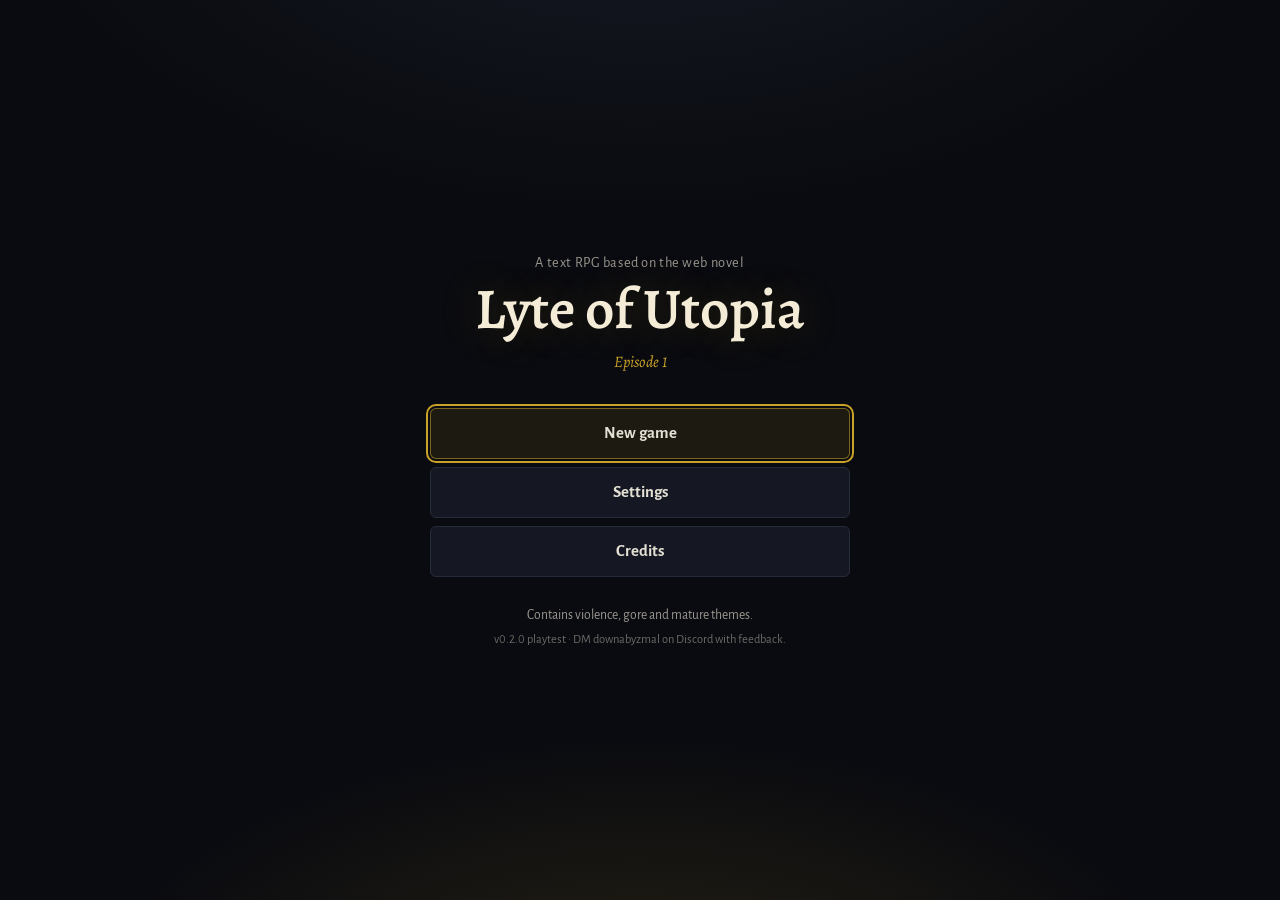
==== commit 416ecfc8: "Rename story flags to achievements The achievement system was called "flags" in the code. Rename the" ====
--- a/game/index.html
+++ b/game/index.html
@@ -49,7 +49,7 @@
     <script src="data/locations.js"></script>
     <script src="data/codex.js"></script>
     <script src="data/tips.js"></script>
-    <script src="data/flags.js"></script>
+    <script src="data/achievements.js"></script>
     <script src="js/attributes.js"></script>
     <script src="js/data.js"></script>
     <script src="js/settings.js"></script>
--- a/game/style.css
+++ b/game/style.css
@@ -201,14 +201,15 @@
 .sprite {
   position: absolute;
   background-repeat: no-repeat;
-  image-rendering: auto;
+  /* Keep the pixel art sharp when it's drawn bigger than its real size,
+     instead of letting the browser smooth (blur) it. */
+  image-rendering: pixelated;
   pointer-events: none;
 }
 
 
-/* space-between spreads the sections evenly from top to bottom, so a tall
-   window doesn't leave one big empty gap. gap is the minimum spacing when
-   the window is short and everything is squeezed together. */
+/* Sections stack from the top with a fixed gap between them. Any spare
+   height is left empty at the bottom instead of being spread between them. */
 .sb-scroll {
   flex: 1;
   min-height: 0;
@@ -216,7 +217,6 @@
   padding: 14px 16px 12px;
   display: flex;
   flex-direction: column;
-  justify-content: space-between;
   gap: 14px;
   scrollbar-width: thin;
   scrollbar-color: var(--line-strong) transparent;
@@ -325,6 +325,9 @@
   font-weight: 500;
   transition: border-color .15s, background .15s, color .15s;
 }
+/* With an odd number of buttons the last one would sit alone in the left
+   column, so let it stretch across both columns instead. */
+.sb-menu-btn:last-child:nth-child(odd) { grid-column: 1 / -1; }
 .sb-menu-btn .icon { width: 1em; height: 1em; color: var(--text-dim); transition: color .15s; }
 .sb-menu-btn span:not(.icon):not(.badge) { white-space: nowrap; }
 .sb-menu-btn .badge { position: absolute; top: -7px; right: -7px; margin: 0; box-shadow: 0 0 0 2px var(--panel); }
@@ -539,6 +542,7 @@
 .setting { display: flex; align-items: center; justify-content: space-between; gap: 16px; }
 .setting p { margin: 2px 0 0; font-size: .85rem; }
 .setting-danger { padding-top: 14px; border-top: 1px solid var(--line); }
+.setting-danger .btn { width: 100%; justify-content: center; }
 .seg { display: inline-flex; border: 1px solid var(--line-strong); border-radius: var(--radius); overflow: hidden; flex: none; }
 .seg-btn { padding: 6px 12px; background: transparent; border: 0; cursor: pointer; font-size: .88rem; color: var(--text-dim); }
 .seg-btn + .seg-btn { border-left: 1px solid var(--line-strong); }
@@ -573,18 +577,18 @@
 .journal-entry p { margin: 0; font-family: var(--font-prose); color: var(--text-dim); font-size: .98rem; line-height: 1.6; }
 .new-pill { font-family: var(--font-ui); font-size: .68rem; font-weight: 600; padding: 1px 6px; border-radius: 8px; background: var(--gold); color: #1a1408; }
 
-.flag-list { list-style: none; margin: 0; padding: 0; counter-reset: flag; }
-.flag {
+.achievement-list { list-style: none; margin: 0; padding: 0; counter-reset: achievement; }
+.achievement {
   display: flex; align-items: baseline; gap: 10px;
   padding: 9px 0;
   border-bottom: 1px solid var(--line);
   font-family: var(--font-prose);
   font-size: 1rem;
-  counter-increment: flag;
-}
-.flag:last-child { border-bottom: 0; }
-.flag::before { content: counter(flag); flex: none; min-width: 1.4em; font-family: var(--font-ui); font-size: .8rem; color: var(--text-faint); }
-.flag .new-pill { margin-left: auto; flex: none; }
+  counter-increment: achievement;
+}
+.achievement:last-child { border-bottom: 0; }
+.achievement::before { content: counter(achievement); flex: none; min-width: 1.4em; font-family: var(--font-ui); font-size: .8rem; color: var(--text-faint); }
+.achievement .new-pill { margin-left: auto; flex: none; }
 
 .objective-list { list-style: none; margin: 0; padding: 0; display: grid; gap: 2px; }
 .objective { display: flex; align-items: baseline; gap: 10px; padding: 7px 0; font-family: var(--font-prose); font-size: 1rem; }
@@ -628,14 +632,11 @@
 
 .combat { font-family: var(--font-ui); font-size: 1rem; line-height: 1.5; }
 
-.combat-top {
-  display: grid;
-  grid-template-columns: 1fr 240px;
-  gap: 14px;
-}
+/* Rows, top to bottom: stage / status panels / log / moves. */
+.combat { display: grid; gap: 14px; }
 .stage {
   position: relative;
-  height: 210px;
+  height: 320px;
   background: var(--bg-deep);
   border: 1px solid var(--line);
   border-radius: 10px;
@@ -654,6 +655,25 @@
   font-size: .78rem;
   color: var(--text);
 }
+/* "?" button in the stage's top-right corner reopens the tutorial. */
+.stage-help {
+  position: absolute; top: 8px; right: 10px; z-index: 2;
+  width: 26px; height: 26px; border-radius: 50%;
+  border: 1px solid var(--line-strong);
+  background: rgba(10, 11, 16, .55);
+  color: var(--text-dim); font-weight: 600; cursor: pointer;
+}
+.stage-help:hover, .stage-help:focus-visible { color: var(--text); border-color: var(--link); }
+
+.tutorial-steps { margin: 0; padding-left: 1.4rem; display: grid; gap: 10px; }
+.tutorial-steps li::marker { color: var(--gold); font-weight: 600; }
+.tutorial-head { font-weight: 600; }
+.tutorial-text { margin: 2px 0 0; color: var(--text-dim); line-height: 1.45; }
+.tutorial-note { margin: 0 0 12px; line-height: 1.45; }
+.tutorial-text p, .tutorial-note p { margin: 0; }
+.tutorial-text p + p, .tutorial-note p + p { margin-top: 6px; }
+.tutorial-steps + .tutorial-note { margin: 14px 0 0; }
+
 .stage::after {
   content: ""; position: absolute; inset: 0; pointer-events: none; opacity: 0;
 }
@@ -669,23 +689,30 @@
   80% { transform: translate(2px, 0); }
 }
 
-.combat-side { display: grid; gap: 10px; align-content: start; }
+/* Akira on the left, the opponent on the right, same height. */
+.combat-status { display: grid; grid-template-columns: 1fr 1fr; gap: 14px; align-items: stretch; }
+.card-head { display: flex; justify-content: space-between; align-items: baseline; gap: 8px; }
+.foe-lines { display: flex; flex-wrap: wrap; gap: 0 16px; }
+.tempo-line { font-size: .78rem; color: var(--text-faint); white-space: nowrap; }
+.tempo-line.is-behind { color: var(--warn); }
 .foe-card, .you-card {
-  padding: 12px 14px;
+  padding: 8px 14px;
   background: var(--panel);
   border: 1px solid var(--line);
   border-radius: 10px;
 }
 .foe-card { border-top: 2px solid var(--bad); }
-.foe-name, .you-name { font-family: var(--font-prose); font-weight: 600; font-size: 1.08rem; margin-bottom: 6px; }
-.foe-line { display: grid; gap: 1px; font-size: .92rem; margin-top: 6px; }
+.foe-name, .you-name { font-family: var(--font-prose); font-weight: 600; font-size: 1rem; margin-bottom: 2px; }
+/* Label and text on one line ("Condition  Unhurt.") to keep the panel short. */
+.foe-line { display: flex; flex-wrap: wrap; align-items: baseline; gap: 2px 8px; font-size: .9rem; margin-top: 2px; }
 .foe-key { font-size: .72rem; letter-spacing: .07em; color: var(--text-faint); font-weight: 600; }
 .foe-health.tone-calm span:last-child { color: var(--text); }
 .foe-health.tone-warn span:last-child { color: var(--warn); }
 .foe-health.tone-bad span:last-child { color: var(--bad); }
 .foe-stamina span:last-child { color: var(--text-dim); }
 
-.you-bars { display: grid; gap: 8px; }
+/* Health and stamina side by side to save height. */
+.you-bars { display: grid; grid-template-columns: repeat(auto-fit, minmax(120px, 1fr)); gap: 4px 14px; }
 .cbar-head { display: flex; justify-content: space-between; font-size: .82rem; color: var(--text-dim); }
 .cbar-num { font-variant-numeric: tabular-nums; color: var(--text); }
 .cbar-track { height: 6px; background: var(--line-strong); border-radius: 3px; overflow: hidden; margin-top: 3px; }
@@ -694,20 +721,21 @@
 .is-stamina .cbar-fill { background: linear-gradient(90deg, #6f9a5f, #8fbf7a); }
 .is-aether .cbar-fill { background: linear-gradient(90deg, #c8952f, #e2b34a); }
 .is-focus .cbar-fill { background: linear-gradient(90deg, #6c86c9, #86aee9); }
-.you-mood { margin-top: 8px; font-size: .88rem; }
+.you-mood { margin-top: 4px; font-size: .84rem; }
 .you-mood.tone-good { color: var(--good); }
 .you-mood.tone-warn { color: var(--warn); }
 .you-mood.tone-bad { color: var(--bad); }
 
+/* The opponent's tell now sits inside its panel. */
 .intent {
-  margin-top: 14px;
-  padding: 12px 16px;
-  background: linear-gradient(90deg, rgba(214, 90, 95, .08), transparent 70%), var(--panel);
-  border: 1px solid var(--line);
+  margin-top: 6px;
+  padding: 4px 10px;
+  background: linear-gradient(90deg, rgba(214, 90, 95, .08), transparent 70%);
   border-left: 3px solid var(--bad);
-  border-radius: 0 10px 10px 0;
-}
-.intent-head { display: flex; align-items: center; gap: 10px; }
+  border-radius: 0 8px 8px 0;
+}
+/* Label, tag and the tell flow as one paragraph to save a line. */
+.intent-head { display: inline-flex; align-items: center; gap: 8px; margin-right: 8px; vertical-align: 1px; }
 .intent-label { font-size: .72rem; letter-spacing: .07em; font-weight: 600; color: var(--text-faint); }
 .intent-tag {
   padding: 1px 8px;
@@ -722,18 +750,11 @@
 .intent-tag[data-tag="recovering"] { background: rgba(143, 191, 122, .16); color: #b9dba9; }
 .intent-tag[data-tag="charging"] { background: var(--gold-soft); color: #f3dfaa; }
 .intent-tag[data-tag="offbalance"] { background: rgba(143, 191, 122, .2); color: #b9dba9; }
-.intent-text { margin: 6px 0 0; font-family: var(--font-prose); font-size: calc(var(--prose-size) * .95); }
-
-.combat-bottom {
-  margin-top: 14px;
-  display: grid;
-  grid-template-columns: 1fr 300px;
-  gap: 14px;
-  align-items: start;
-}
+.intent-text { display: inline; margin: 0; font-family: var(--font-prose); font-size: .92rem; line-height: 1.4; }
+
 .log-col { display: grid; gap: 14px; min-width: 0; }
 .combat-log {
-  height: 340px;
+  height: 240px;
   overflow-y: auto;
   padding: 12px 16px;
   background: var(--bg-deep);
@@ -762,21 +783,26 @@
 .log-line.tone-intent { color: #c9c3b3; font-style: italic; }
 .log-line.tone-bad { color: #efb8ba; }
 .log-line.tone-good { color: #cfe5c3; }
-
-.action-panel { display: grid; gap: 10px; }
-.actions { display: grid; gap: 10px; }
+.log-tick {
+  display: inline-block; margin-right: 8px; padding: 0 6px;
+  border-radius: 8px; background: var(--line);
+  font-family: var(--font-ui); font-size: .7rem; font-style: normal;
+  color: var(--text-faint); font-variant-numeric: tabular-nums;
+  vertical-align: 1px;
+}
+
+/* position: relative lets the move info float just above the buttons. */
+.action-panel { position: relative; }
+/* Moves in one horizontal row of equal-width buttons, however many there are. */
+.actions { display: grid; grid-auto-flow: column; grid-auto-columns: minmax(0, 1fr); gap: 8px; }
 .actions.is-busy { opacity: .55; }
-.action-group { display: grid; gap: 6px; }
-.action-group-label {
-  display: flex; align-items: center; gap: 6px;
-  font-size: .72rem; letter-spacing: .07em; font-weight: 600; color: var(--text-faint);
-}
-.action-group-label .icon { width: 13px; height: 13px; }
+.action-group-label { display: flex; color: var(--text-faint); }
+.action-group-label .icon { width: 14px; height: 14px; }
 .action-btn {
-  display: grid;
-  grid-template-columns: 1.6rem 1fr auto;
-  align-items: center;
-  gap: 8px;
+  display: flex;
+  flex-direction: column;
+  align-items: flex-start;
+  gap: 6px;
   padding: 10px 12px;
   background: var(--panel);
   border: 1px solid var(--line);
@@ -795,27 +821,36 @@
   border-radius: 4px;
   font-size: .78rem; color: var(--text-dim);
 }
+.action-top { display: flex; width: 100%; justify-content: space-between; align-items: center; }
 .action-name { font-weight: 600; }
-.action-chips { display: flex; gap: 4px; flex-wrap: wrap; justify-content: flex-end; }
-.action-blocked { grid-column: 2 / -1; font-size: .8rem; color: var(--warn); }
+.action-chips { display: flex; gap: 4px; flex-wrap: wrap; }
+.action-blocked { font-size: .8rem; color: var(--warn); }
+.chip-ticks { background: rgba(169, 180, 201, .14); color: var(--calm); }
 .chip { padding: 1px 7px; border-radius: 9px; font-size: .72rem; background: var(--line); color: var(--text-dim); white-space: nowrap; }
 .chip-stamina { background: rgba(143, 191, 122, .14); color: #b9dba9; }
 .chip-aether { background: var(--gold-soft); color: #f3dfaa; }
 .chip-focus { background: rgba(134, 174, 233, .15); color: var(--link-hover); }
-.group-attack .action-btn { border-left: 2px solid rgba(214, 90, 95, .6); }
-.group-defend .action-btn { border-left: 2px solid rgba(134, 174, 233, .6); }
-.group-recover .action-btn { border-left: 2px solid rgba(143, 191, 122, .6); }
-.group-escape .action-btn { border-left: 2px solid rgba(224, 168, 90, .6); }
-
+.action-btn.group-attack { border-top: 2px solid rgba(214, 90, 95, .6); }
+.action-btn.group-defend { border-top: 2px solid rgba(134, 174, 233, .6); }
+.action-btn.group-recover { border-top: 2px solid rgba(143, 191, 122, .6); }
+.action-btn.group-escape { border-top: 2px solid rgba(224, 168, 90, .6); }
+
+/* Move info floats over the bottom of the log while a move is hovered,
+   so it never pushes the layout around. */
 .action-detail {
+  position: absolute;
+  left: 0; right: 0;
+  bottom: calc(100% + 8px);
+  z-index: 5;
   padding: 12px 14px;
   background: var(--panel);
-  border: 1px solid var(--line);
+  border: 1px solid var(--line-strong);
   border-radius: 10px;
-  align-self: start;
+  box-shadow: 0 8px 24px rgba(0, 0, 0, .45);
   font-size: .9rem;
-}
-.detail-hint { margin: 0; color: var(--text-dim); }
+  pointer-events: none;
+}
+.action-detail[hidden] { display: none; }
 .detail-name { font-family: var(--font-prose); font-weight: 600; font-size: 1.05rem; }
 .detail-text { margin: 4px 0 10px; color: var(--text-dim); font-family: var(--font-prose); }
 .detail-facts { display: grid; grid-template-columns: auto 1fr; gap: 3px 10px; margin: 0; }
@@ -824,7 +859,6 @@
 .detail-blocked { margin: 8px 0 0; color: var(--warn); }
 
 .combat-footer:empty { display: none; }
-.combat.is-over .combat-bottom { grid-template-columns: 1fr; }
 .combat.is-over .action-panel { display: none; }
 .combat.is-over .combat-log { height: auto; max-height: 420px; }
 
@@ -855,19 +889,21 @@
   }
   .mobile-title { font-family: var(--font-prose); font-weight: 600; }
   .column { width: auto; min-width: 0; margin: 0; padding: 1.6rem 16px 4rem; background: none; border: 0; border-radius: 0; box-shadow: none; }
-  .app.in-fight .column { padding-top: 1rem; }
-  .combat-top { grid-template-columns: 1fr; }
-  .combat-side { grid-template-columns: 1fr 1fr; }
-  .combat-bottom { grid-template-columns: 1fr; }
-  .combat-bottom .action-panel { order: -1; }
-  .combat-log { height: 240px; }
+  /* Undo the desktop 70% fight width, which is more specific than .column above. */
+  .app.in-fight .column { width: auto; padding-top: 1rem; }
+  .stage { height: 260px; }
+  .combat-log { height: 210px; }
   .stat-grid { grid-template-columns: repeat(2, 1fr); }
   .derived { grid-template-columns: 1fr; }
   .slot { flex-wrap: wrap; }
   .slot-actions { width: 100%; justify-content: flex-end; }
 }
 @media (max-width: 480px) {
-  .stage { height: 200px; }
+  .stage { height: 220px; }
+  .actions { grid-auto-flow: row; grid-template-columns: repeat(2, 1fr); }
+  .intent-text { font-size: .85rem; }
+  .foe-name, .you-name { font-size: .95rem; }
+  .foe-card, .you-card { padding: 8px 10px; }
   .stage-left { left: 26%; }
   .stage-right { left: 74%; }
   .setting { flex-direction: column; align-items: flex-start; }
